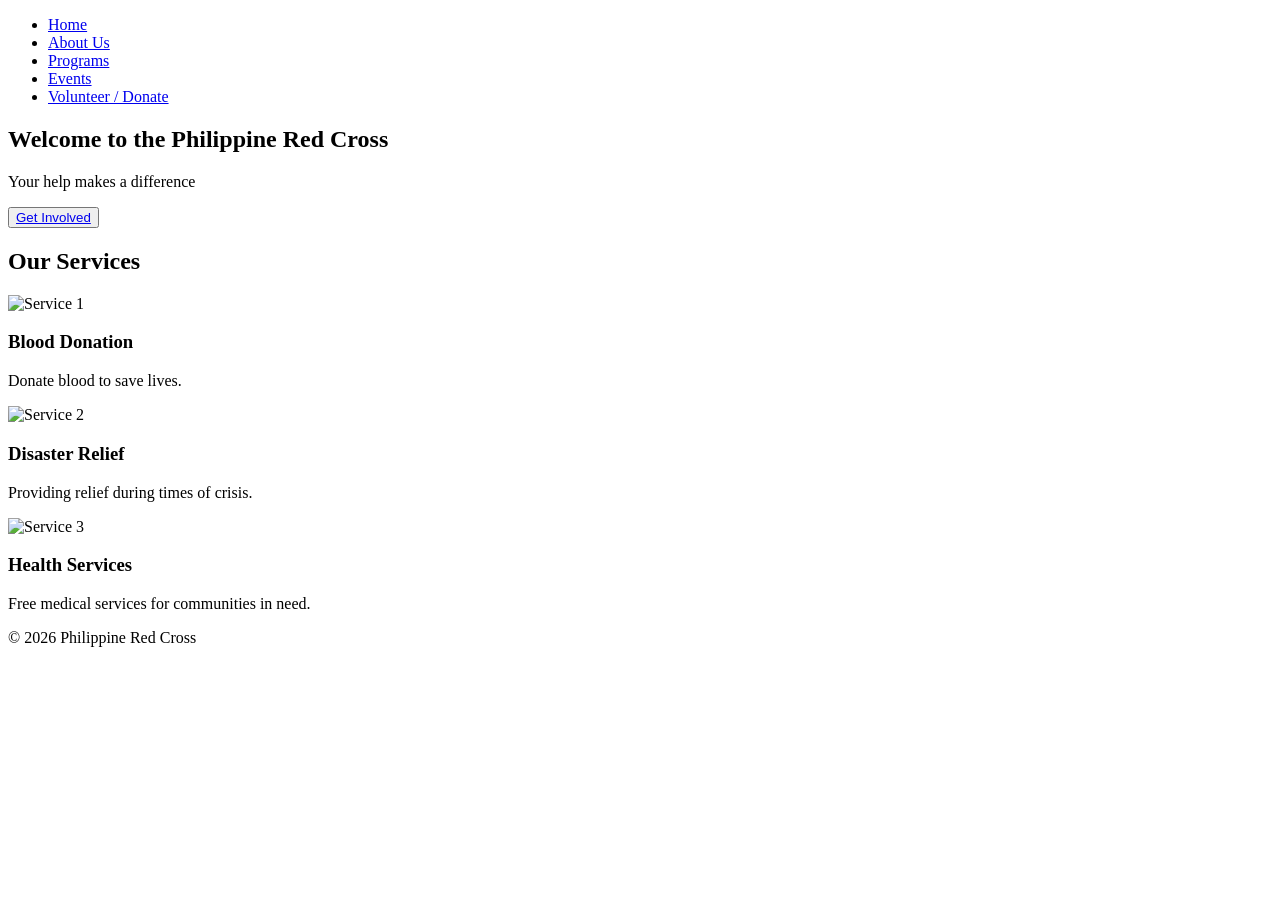
==== Prelim-Exam/index.html @ 2e5d7fa3 "Changes" ====
<!DOCTYPE html>
<html lang="en">
<head>
  <meta charset="UTF-8">
  <meta name="viewport" content="width=device-width, initial-scale=1.0">
  <title>Philippine Red Cross</title>
  <link rel="stylesheet" href="styles.css">
</head>
<body>
  <!-- Navbar -->
  <header>
    <nav>
      <ul>
        <li><a href="index.html">Home</a></li>
        <li><a href="about.html">About Us</a></li>
        <li><a href="programs.html">Programs</a></li>
        <li><a href="events.html">Events</a></li>
        <li><a href="volunteer.html">Volunteer / Donate</a></li>
      </ul>
    </nav>
  </header>

  <!-- Hero Section -->
  <section class="hero">
    <h1>Welcome to the Philippine Red Cross</h1>
    <p>Your help makes a difference</p>
    <button><a href="volunteer.html">Get Involved</a></button>
  </section>

  <!-- Featured Services -->
  <section class="services">
    <h2>Our Services</h2>
    <div class="service-card">
      <img src="service1.jpg" alt="Service 1">
      <h3>Blood Donation</h3>
      <p>Donate blood to save lives.</p>
    </div>
    <div class="service-card">
      <img src="service2.jpg" alt="Service 2">
      <h3>Disaster Relief</h3>
      <p>Providing relief during times of crisis.</p>
    </div>
    <div class="service-card">
      <img src="service3.jpg" alt="Service 3">
      <h3>Health Services</h3>
      <p>Free medical services for communities in need.</p>
    </div>
  </section>

  <!-- Footer -->
  <footer>
    <p>&copy; 2026 Philippine Red Cross</p>
  </footer>
</body>
</html>
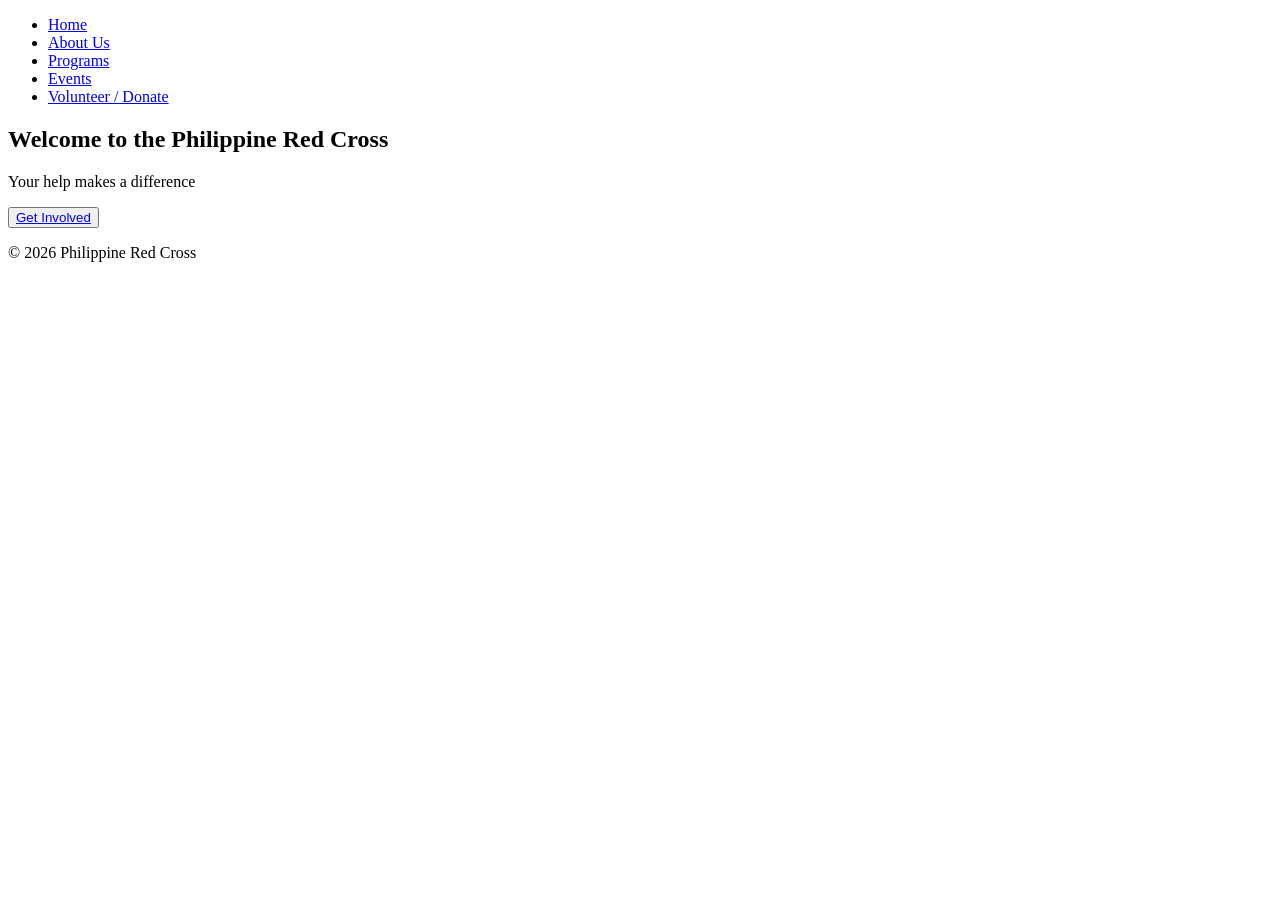
==== commit 92188aaf: "change" ====
--- a/Prelim-Exam/index.html
+++ b/Prelim-Exam/index.html
@@ -1,11 +1,10 @@
-
 <!DOCTYPE html>
 <html lang="en">
 <head>
   <meta charset="UTF-8">
   <meta name="viewport" content="width=device-width, initial-scale=1.0">
   <title>Philippine Red Cross</title>
-  <link rel="stylesheet" href="styles.css">
+  <link rel="stylesheet" href="styles.css"> <!-- Correctly link to your CSS -->
 </head>
 <body>
   <!-- Navbar -->
@@ -28,29 +27,11 @@
     <button><a href="volunteer.html">Get Involved</a></button>
   </section>
 
-  <!-- Featured Services -->
-  <section class="services">
-    <h2>Our Services</h2>
-    <div class="service-card">
-      <img src="service1.jpg" alt="Service 1">
-      <h3>Blood Donation</h3>
-      <p>Donate blood to save lives.</p>
-    </div>
-    <div class="service-card">
-      <img src="service2.jpg" alt="Service 2">
-      <h3>Disaster Relief</h3>
-      <p>Providing relief during times of crisis.</p>
-    </div>
-    <div class="service-card">
-      <img src="service3.jpg" alt="Service 3">
-      <h3>Health Services</h3>
-      <p>Free medical services for communities in need.</p>
-    </div>
-  </section>
-
   <!-- Footer -->
   <footer>
     <p>&copy; 2026 Philippine Red Cross</p>
   </footer>
+
+  <script src="volunteer.js"></script> <!-- Correctly link to your JS -->
 </body>
 </html>
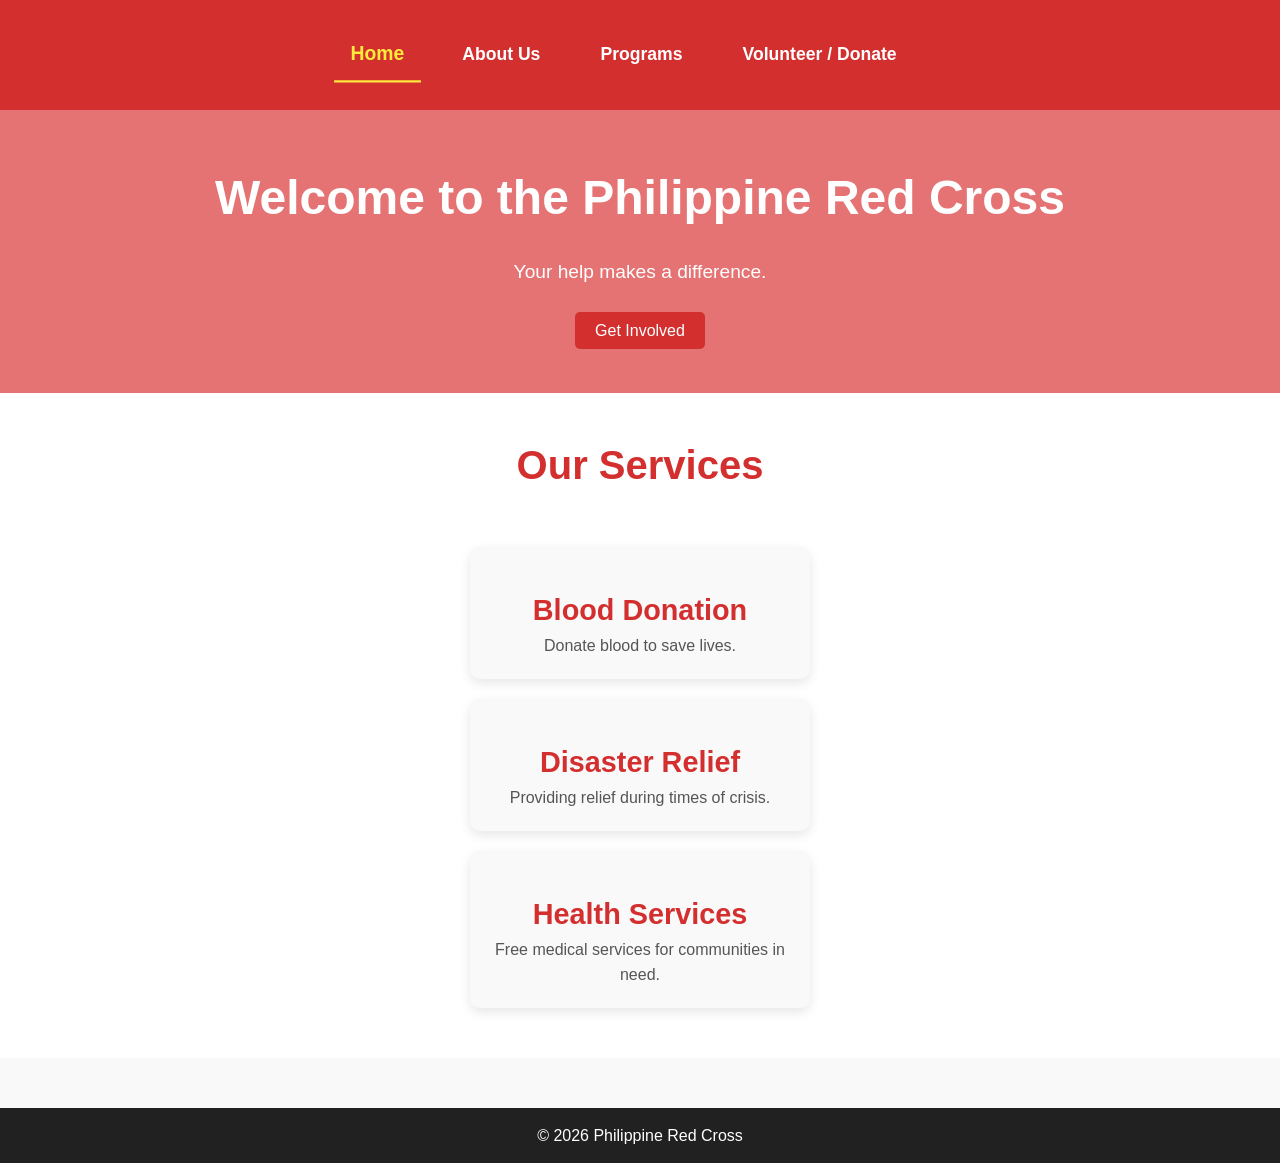
==== commit 5711ae92: "changes" ====
--- a/Prelim-Exam/index.html
+++ b/Prelim-Exam/index.html
@@ -4,17 +4,16 @@
   <meta charset="UTF-8">
   <meta name="viewport" content="width=device-width, initial-scale=1.0">
   <title>Philippine Red Cross</title>
-  <link rel="stylesheet" href="styles.css"> <!-- Correctly link to your CSS -->
+  <link rel="stylesheet" href="styles.css">
 </head>
 <body>
   <!-- Navbar -->
   <header>
     <nav>
       <ul>
-        <li><a href="index.html">Home</a></li>
+        <li><a href="index.html" class="active">Home</a></li>
         <li><a href="about.html">About Us</a></li>
         <li><a href="programs.html">Programs</a></li>
-        <li><a href="events.html">Events</a></li>
         <li><a href="volunteer.html">Volunteer / Donate</a></li>
       </ul>
     </nav>
@@ -23,15 +22,30 @@
   <!-- Hero Section -->
   <section class="hero">
     <h1>Welcome to the Philippine Red Cross</h1>
-    <p>Your help makes a difference</p>
-    <button><a href="volunteer.html">Get Involved</a></button>
+    <p>Your help makes a difference.</p>
+    <a href="volunteer.html" class="cta-button">Get Involved</a>
+  </section>
+
+  <!-- Featured Services -->
+  <section class="services">
+    <h2>Our Services</h2>
+    <div class="service-card">
+      <h3>Blood Donation</h3>
+      <p>Donate blood to save lives.</p>
+    </div>
+    <div class="service-card">
+      <h3>Disaster Relief</h3>
+      <p>Providing relief during times of crisis.</p>
+    </div>
+    <div class="service-card">
+      <h3>Health Services</h3>
+      <p>Free medical services for communities in need.</p>
+    </div>
   </section>
 
   <!-- Footer -->
   <footer>
     <p>&copy; 2026 Philippine Red Cross</p>
   </footer>
-
-  <script src="volunteer.js"></script> <!-- Correctly link to your JS -->
 </body>
 </html>
--- a/Prelim-Exam/styles.css
+++ b/Prelim-Exam/styles.css
@@ -0,0 +1,802 @@
+/* Reset default margin and padding */
+body, h1, h2, h3, p, ul, li {
+  margin: 0;
+  padding: 0;
+}
+
+/* Body styles */
+body {
+  font-family: 'Segoe UI', Tahoma, Geneva, Verdana, sans-serif;
+  background-color: #f4f4f4;
+  color: #333;
+  line-height: 1.6;
+}
+
+/* Navbar styles */
+header nav {
+  background-color: #d32f2f;
+  padding: 15px 0;
+}
+
+header nav ul {
+  display: flex;
+  justify-content: center;
+  list-style-type: none;
+}
+
+header nav ul li {
+  margin-right: 20px;
+}
+
+header nav ul li a {
+  text-decoration: none;
+  color: white;
+  font-weight: bold;
+  font-size: 1.1rem;
+  transition: all 0.3s ease;
+}
+
+header nav ul li a:hover {
+  color: #ffeb3b; /* Highlight color on hover */
+  transform: scale(1.1);
+}
+
+/* About Section */
+.about {
+  padding: 50px 20px;
+  background-color: #ffffff;
+  max-width: 1200px;
+  margin: 0 auto;
+  box-shadow: 0 2px 10px rgba(0, 0, 0, 0.1);
+  border-radius: 10px;
+}
+
+.about-header h1 {
+  font-size: 2.5rem;
+  margin-bottom: 20px;
+  color: #d32f2f;
+  font-weight: 700;
+  text-align: center;
+}
+
+.about-header p {
+  font-size: 1.1rem;
+  line-height: 1.8;
+  text-align: center;
+  color: #555;
+}
+
+.mission-vision {
+  display: flex;
+  justify-content: space-between;
+  margin-top: 40px;
+}
+
+.mission, .vision {
+  width: 48%;
+  background-color: #f9f9f9;
+  padding: 30px;
+  border-radius: 10px;
+  box-shadow: 0 4px 12px rgba(0, 0, 0, 0.1);
+}
+
+.mission h2, .vision h2 {
+  font-size: 1.8rem;
+  color: #d32f2f;
+  margin-bottom: 15px;
+  font-weight: 700;
+}
+
+.mission p, .vision p {
+  font-size: 1.1rem;
+  line-height: 1.6;
+  color: #555;
+}
+
+/* Footer Styles */
+footer {
+  background-color: #212121;
+  color: white;
+  text-align: center;
+  padding: 15px;
+  margin-top: 50px;
+  font-size: 1rem;
+}
+
+footer p {
+  margin: 0;
+}
+
+/* Responsive design */
+@media (max-width: 768px) {
+  .mission-vision {
+    flex-direction: column;
+    align-items: center;
+  }
+
+  .mission, .vision {
+    width: 90%;
+    margin-bottom: 20px;
+  }
+
+  header nav ul {
+    flex-direction: column;
+    padding: 0;
+  }
+
+  header nav ul li {
+    margin: 10px 0;
+  }
+}
+/* Reset default margin and padding */
+body, h1, h2, h3, p, ul, li {
+  margin: 0;
+  padding: 0;
+}
+
+/* Body styles */
+body {
+  font-family: 'Segoe UI', Tahoma, Geneva, Verdana, sans-serif;
+  background-color: #f4f4f4;
+  color: #333;
+  line-height: 1.6;
+}
+
+/* Navbar styles */
+header nav {
+  background-color: #d32f2f;
+  padding: 15px 0;
+}
+
+header nav ul {
+  display: flex;
+  justify-content: center;
+  list-style-type: none;
+}
+
+header nav ul li {
+  margin-right: 20px;
+}
+
+header nav ul li a {
+  text-decoration: none;
+  color: white;
+  font-weight: bold;
+  font-size: 1.1rem;
+  padding: 10px 20px;
+  transition: all 0.3s ease;
+  display: inline-block;
+}
+
+header nav ul li a:hover, 
+header nav ul li a.active {
+  color: #ffeb3b; /* Highlight color on hover and active state */
+  transform: scale(1.1);
+  border-bottom: 2px solid #ffeb3b;
+}
+
+/* Hero Section */
+.hero {
+  background-color: #e57373;
+  color: white;
+  padding: 50px;
+  text-align: center;
+}
+
+.hero h1 {
+  font-size: 3rem;
+  margin-bottom: 20px;
+}
+
+.hero p {
+  font-size: 1.2rem;
+  margin-bottom: 30px;
+}
+
+.cta-button {
+  background-color: #d32f2f;
+  color: white;
+  padding: 10px 20px;
+  font-size: 1rem;
+  text-decoration: none;
+  border-radius: 5px;
+  transition: all 0.3s ease;
+}
+
+.cta-button:hover {
+  background-color: #c2185b;
+}
+
+/* Featured Services */
+.services {
+  display: flex;
+  justify-content: space-around;
+  padding: 40px 20px;
+  background-color: #fff;
+}
+
+.services h2 {
+  text-align: center;
+  width: 100%;
+  margin-bottom: 40px;
+  color: #d32f2f;
+}
+
+.service-card {
+  text-align: center;
+  width: 30%;
+  background-color: #f9f9f9;
+  padding: 20px;
+  border-radius: 10px;
+  box-shadow: 0 4px 12px rgba(0, 0, 0, 0.1);
+}
+
+.service-card img {
+  width: 100%;
+  height: auto;
+  border-radius: 10px;
+}
+
+.service-card h3 {
+  margin-top: 20px;
+  font-size: 1.5rem;
+  color: #d32f2f;
+}
+
+.service-card p {
+  font-size: 1rem;
+  color: #555;
+}
+
+/* Footer Styles */
+footer {
+  background-color: #212121;
+  color: white;
+  text-align: center;
+  padding: 15px;
+  margin-top: 50px;
+  font-size: 1rem;
+}
+
+footer p {
+  margin: 0;
+}
+
+/* Responsive design */
+@media (max-width: 768px) {
+  .services {
+    flex-direction: column;
+    align-items: center;
+  }
+
+  .service-card {
+    width: 80%;
+    margin-bottom: 20px;
+  }
+
+  header nav ul {
+    flex-direction: column;
+    padding: 0;
+  }
+
+  header nav ul li {
+    margin: 10px 0;
+  }
+}
+/* Program Section */
+.programs {
+  padding: 50px 20px;
+  background-color: #ffffff;
+  text-align: center;
+}
+
+.programs h1 {
+  font-size: 2.5rem;
+  margin-bottom: 20px;
+  color: #d32f2f;
+}
+
+.programs p {
+  font-size: 1.2rem;
+  margin-bottom: 40px;
+  color: #555;
+}
+
+.program-cards {
+  display: flex;
+  justify-content: space-between;
+  gap: 20px;
+  flex-wrap: wrap;
+}
+
+.program-card {
+  background-color: #f9f9f9;
+  padding: 20px;
+  width: 30%;
+  border-radius: 10px;
+  box-shadow: 0 4px 12px rgba(0, 0, 0, 0.1);
+  text-align: center;
+}
+
+.program-card img {
+  width: 100%;
+  height: auto;
+  border-radius: 10px;
+  margin-bottom: 20px;
+}
+
+.program-card h3 {
+  font-size: 1.8rem;
+  color: #d32f2f;
+}
+
+.program-card p {
+  font-size: 1rem;
+  color: #555;
+  margin-bottom: 20px;
+}
+
+.program-card .cta-button {
+  background-color: #d32f2f;
+  color: white;
+  padding: 10px 20px;
+  text-decoration: none;
+  border-radius: 5px;
+  transition: all 0.3s ease;
+}
+
+.program-card .cta-button:hover {
+  background-color: #c2185b;
+}
+
+@media (max-width: 768px) {
+  .program-card {
+    width: 90%;
+    margin-bottom: 30px;
+  }
+}
+/* Reset default margin and padding */
+body, h1, h2, h3, p, ul, li {
+  margin: 0;
+  padding: 0;
+}
+
+/* Body styles */
+body {
+  font-family: 'Segoe UI', Tahoma, Geneva, Verdana, sans-serif;
+  background-color: #f4f4f4;
+  color: #333;
+  line-height: 1.6;
+}
+
+/* Navbar styles */
+header nav {
+  background-color: #d32f2f;
+  padding: 15px 0;
+}
+
+header nav ul {
+  display: flex;
+  justify-content: center;
+  list-style-type: none;
+}
+
+header nav ul li {
+  margin-right: 20px;
+}
+
+header nav ul li a {
+  text-decoration: none;
+  color: white;
+  font-weight: bold;
+  font-size: 1.1rem;
+  padding: 10px 20px;
+  transition: all 0.3s ease;
+  display: inline-block;
+}
+
+header nav ul li a:hover, 
+header nav ul li a.active {
+  color: #ffeb3b; /* Highlight color on hover and active state */
+  transform: scale(1.1);
+  border-bottom: 2px solid #ffeb3b;
+}
+
+/* Hero Section */
+.hero {
+  background-color: #e57373;
+  color: white;
+  padding: 50px;
+  text-align: center;
+}
+
+.hero h1 {
+  font-size: 3rem;
+  margin-bottom: 20px;
+}
+
+.hero p {
+  font-size: 1.2rem;
+  margin-bottom: 30px;
+}
+
+.cta-button {
+  background-color: #d32f2f;
+  color: white;
+  padding: 10px 20px;
+  font-size: 1rem;
+  text-decoration: none;
+  border-radius: 5px;
+  transition: all 0.3s ease;
+}
+
+.cta-button:hover {
+  background-color: #c2185b;
+}
+
+/* Featured Services */
+.services {
+  display: flex;
+  justify-content: space-around;
+  padding: 40px 20px;
+  background-color: #fff;
+}
+
+.services h2 {
+  text-align: center;
+  width: 100%;
+  margin-bottom: 40px;
+  color: #d32f2f;
+}
+
+.service-card {
+  text-align: center;
+  width: 30%;
+  background-color: #f9f9f9;
+  padding: 20px;
+  border-radius: 10px;
+  box-shadow: 0 4px 12px rgba(0, 0, 0, 0.1);
+}
+
+.service-card h3 {
+  font-size: 1.8rem;
+  color: #d32f2f;
+}
+
+.service-card p {
+  font-size: 1rem;
+  color: #555;
+}
+
+/* Footer Styles */
+footer {
+  background-color: #212121;
+  color: white;
+  text-align: center;
+  padding: 15px;
+  margin-top: 50px;
+  font-size: 1rem;
+}
+
+footer p {
+  margin: 0;
+}
+
+/* Responsive design */
+@media (max-width: 768px) {
+  .services {
+    flex-direction: column;
+    align-items: center;
+  }
+
+  .service-card {
+    width: 80%;
+    margin-bottom: 20px;
+  }
+
+  header nav ul {
+    flex-direction: column;
+    padding: 0;
+  }
+
+  header nav ul li {
+    margin: 10px 0;
+  }
+}
+/* Reset default margin and padding */
+body, h1, h2, h3, p, ul, li {
+  margin: 0;
+  padding: 0;
+}
+
+/* Body styles */
+body {
+  font-family: 'Segoe UI', Tahoma, Geneva, Verdana, sans-serif;
+  background-color: #f4f4f4;
+  color: #333;
+  line-height: 1.6;
+}
+
+/* Navbar styles */
+header nav {
+  background-color: #d32f2f;
+  padding: 15px 0;
+}
+
+header nav ul {
+  display: flex;
+  justify-content: center;
+  list-style-type: none;
+}
+
+header nav ul li {
+  margin-right: 20px;
+}
+
+header nav ul li a {
+  text-decoration: none;
+  color: white;
+  font-weight: bold;
+  font-size: 1.1rem;
+  padding: 10px 20px;
+  transition: all 0.3s ease;
+  display: inline-block;
+}
+
+header nav ul li a:hover, 
+header nav ul li a.active {
+  color: #ffeb3b; /* Highlight color on hover and active state */
+  transform: scale(1.1);
+  border-bottom: 2px solid #ffeb3b;
+}
+
+/* Hero Section */
+.hero {
+  background-color: #e57373;
+  color: white;
+  padding: 50px;
+  text-align: center;
+}
+
+.hero h1 {
+  font-size: 3rem;
+  margin-bottom: 20px;
+}
+
+.hero p {
+  font-size: 1.2rem;
+  margin-bottom: 30px;
+}
+
+.cta-button {
+  background-color: #d32f2f;
+  color: white;
+  padding: 10px 20px;
+  font-size: 1rem;
+  text-decoration: none;
+  border-radius: 5px;
+  transition: all 0.3s ease;
+}
+
+.cta-button:hover {
+  background-color: #c2185b;
+}
+
+/* Featured Services */
+.services {
+  display: flex;
+  justify-content: center; /* Center horizontally */
+  align-items: center; /* Center vertically */
+  padding: 40px 20px;
+  background-color: #fff;
+  flex-direction: column;
+}
+
+.services h2 {
+  text-align: center;
+  width: 100%;
+  margin-bottom: 40px;
+  color: #d32f2f;
+  font-size: 2.5rem;
+}
+
+.service-card {
+  text-align: center;
+  width: 80%;
+  max-width: 300px; /* Limit card width */
+  background-color: #f9f9f9;
+  padding: 20px;
+  margin: 10px; /* Space between cards */
+  border-radius: 10px;
+  box-shadow: 0 4px 12px rgba(0, 0, 0, 0.1);
+}
+
+.service-card h3 {
+  font-size: 1.8rem;
+  color: #d32f2f;
+}
+
+.service-card p {
+  font-size: 1rem;
+  color: #555;
+}
+
+.service-card .cta-button {
+  background-color: #d32f2f;
+  color: white;
+  padding: 10px 20px;
+  font-size: 1rem;
+  text-decoration: none;
+  border-radius: 5px;
+  transition: all 0.3s ease;
+}
+
+.service-card .cta-button:hover {
+  background-color: #c2185b;
+}
+
+/* Footer Styles */
+footer {
+  background-color: #212121;
+  color: white;
+  text-align: center;
+  padding: 15px;
+  margin-top: 50px;
+  font-size: 1rem;
+}
+
+footer p {
+  margin: 0;
+}
+
+/* Responsive design */
+@media (max-width: 768px) {
+  .services {
+    padding: 30px 10px;
+  }
+
+  .service-card {
+    width: 90%;
+  }
+}
+/* Global Styles */
+body {
+  font-family: 'Segoe UI', Tahoma, Geneva, Verdana, sans-serif;
+  background-color: #f9f9f9;
+  color: #333;
+  line-height: 1.6;
+  margin: 0;
+  padding: 0;
+}
+
+a {
+  text-decoration: none;
+  color: inherit;
+}
+
+/* Navbar Styles */
+header {
+  background-color: #d32f2f;
+  padding: 15px 0;
+}
+
+header nav ul {
+  display: flex;
+  justify-content: center;
+  list-style: none;
+  padding: 0;
+}
+
+header nav ul li {
+  margin-right: 30px;
+}
+
+header nav ul li a {
+  color: white;
+  font-weight: bold;
+  font-size: 1.1rem;
+  padding: 10px 15px;
+  transition: all 0.3s ease;
+}
+
+header nav ul li a:hover, 
+header nav ul li a.active {
+  color: #ffeb3b; /* Highlight color on hover and active state */
+  border-bottom: 2px solid #ffeb3b;
+  transform: scale(1.1);
+}
+
+/* About Section */
+.about {
+  background-color: #fff;
+  padding: 40px 20px;
+}
+
+.about-content {
+  max-width: 1100px;
+  margin: 0 auto;
+}
+
+.about h1 {
+  font-size: 2.5rem;
+  color: #d32f2f;
+  margin-bottom: 20px;
+  text-align: center;
+}
+
+.about p {
+  font-size: 1.2rem;
+  line-height: 1.8;
+  color: #555;
+  text-align: center;
+  margin-bottom: 40px;
+}
+
+.about-section {
+  margin-bottom: 30px;
+  padding: 20px;
+  background-color: #fafafa;
+  border-left: 5px solid #d32f2f;
+  box-shadow: 0 2px 6px rgba(0, 0, 0, 0.1);
+}
+
+.about-section h2 {
+  font-size: 2rem;
+  color: #d32f2f;
+  margin-bottom: 15px;
+}
+
+.about-section p {
+  font-size: 1.1rem;
+  line-height: 1.7;
+  color: #555;
+}
+
+.about-section ul {
+  padding-left: 20px;
+  list-style-type: disc;
+}
+
+.about-section ul li {
+  font-size: 1.1rem;
+  color: #555;
+  margin-bottom: 10px;
+}
+
+.about-section ul li strong {
+  color: #d32f2f;
+}
+
+/* Footer Styles */
+footer {
+  background-color: #212121;
+  color: white;
+  text-align: center;
+  padding: 15px;
+  margin-top: 50px;
+  font-size: 1rem;
+}
+
+footer p {
+  margin: 0;
+}
+
+/* Responsive Design */
+@media (max-width: 768px) {
+  .about h1 {
+    font-size: 2rem;
+  }
+
+  .about-section {
+    margin-bottom: 20px;
+    padding: 15px;
+  }
+
+  .about-section h2 {
+    font-size: 1.8rem;
+  }
+
+  .about-section p {
+    font-size: 1rem;
+  }
+}
